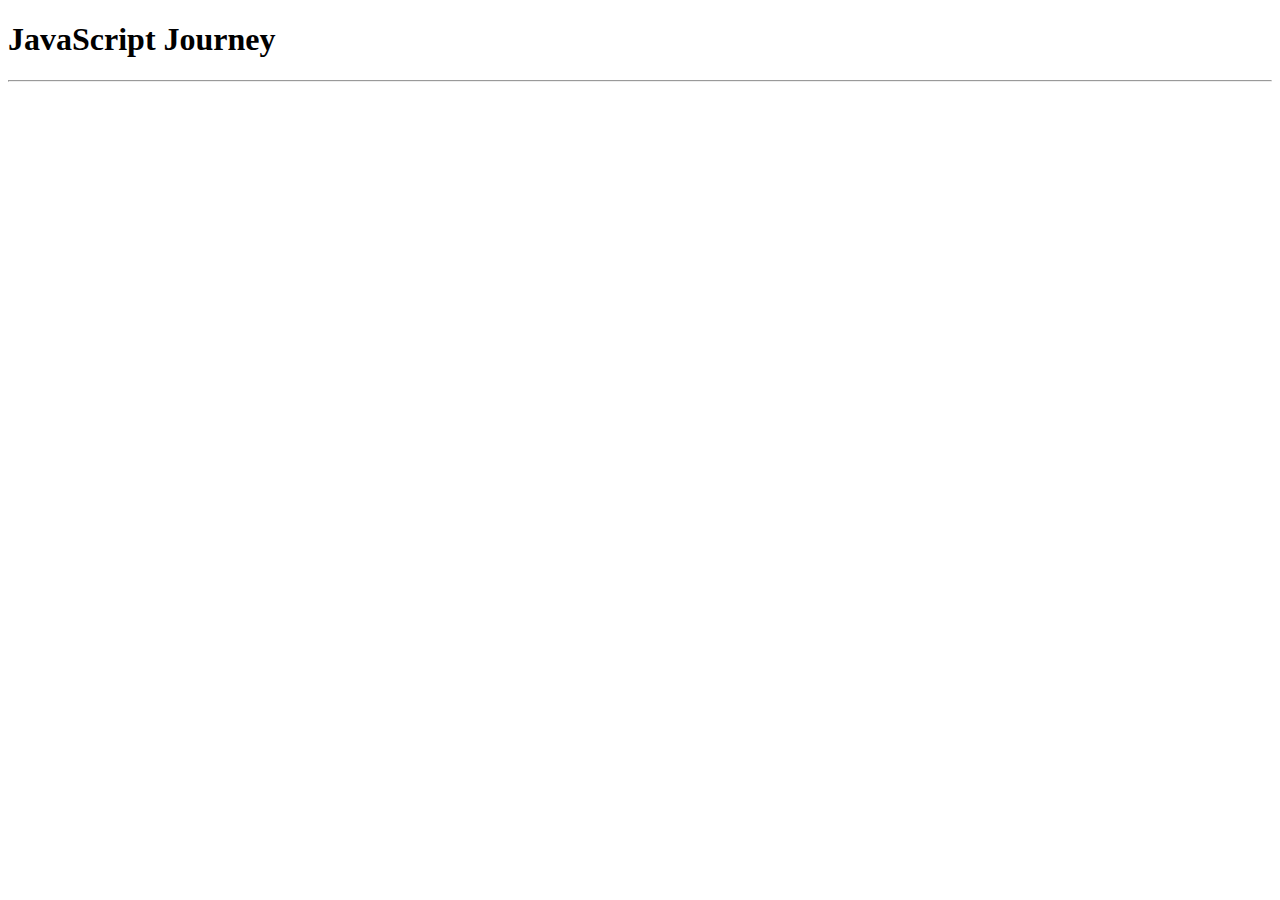
==== index.html @ 7492e6e6 "[update] index.html" ====
<!DOCTYPE html>
<html lang="en">
<head>
    <meta charset="UTF-8">
    <meta http-equiv="X-UA-Compatible" content="IE=edge">
    <meta name="viewport" content="width=device-width, initial-scale=1.0">
    <title>My JavaScript Exercises</title>
</head>
<body>
    <h1>JavaScript Journey</h1><hr>
    <script src="app.js"></script>
</body>
</html>
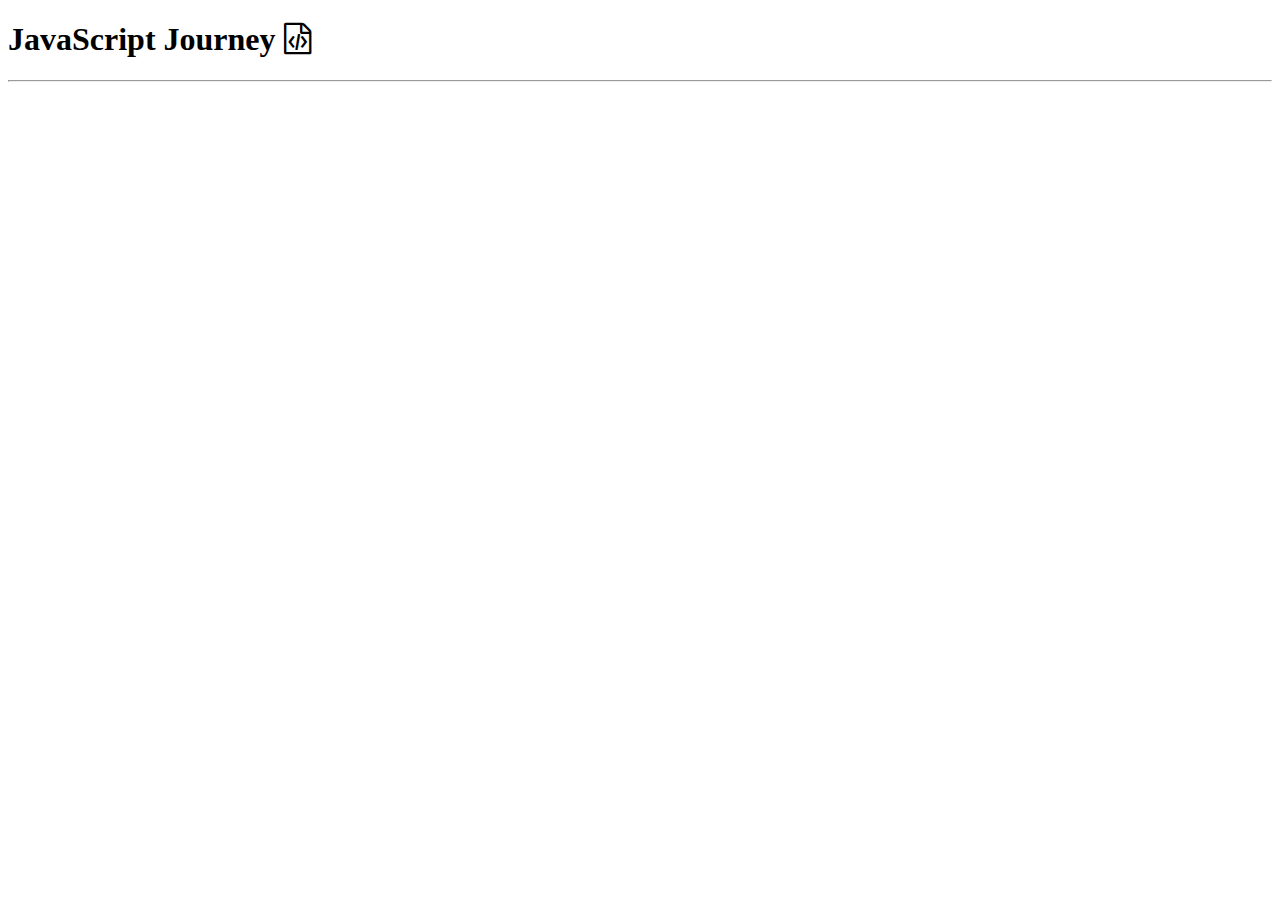
==== commit fc3b545a: "[update index.html]" ====
--- a/index.html
+++ b/index.html
@@ -4,10 +4,16 @@
     <meta charset="UTF-8">
     <meta http-equiv="X-UA-Compatible" content="IE=edge">
     <meta name="viewport" content="width=device-width, initial-scale=1.0">
+    <link rel="stylesheet" href="https://stackpath.bootstrapcdn.com/font-awesome/4.7.0/css/font-awesome.min.css">
+    <link rel="stylesheet" href="style.css">
     <title>My JavaScript Exercises</title>
 </head>
 <body>
-    <h1>JavaScript Journey</h1><hr>
+    <h1>JavaScript Journey <i class="fa fa-file-code-o" aria-hidden="true"></i>
+    </h1><hr>
+    
+
+
     <script src="app.js"></script>
 </body>
 </html>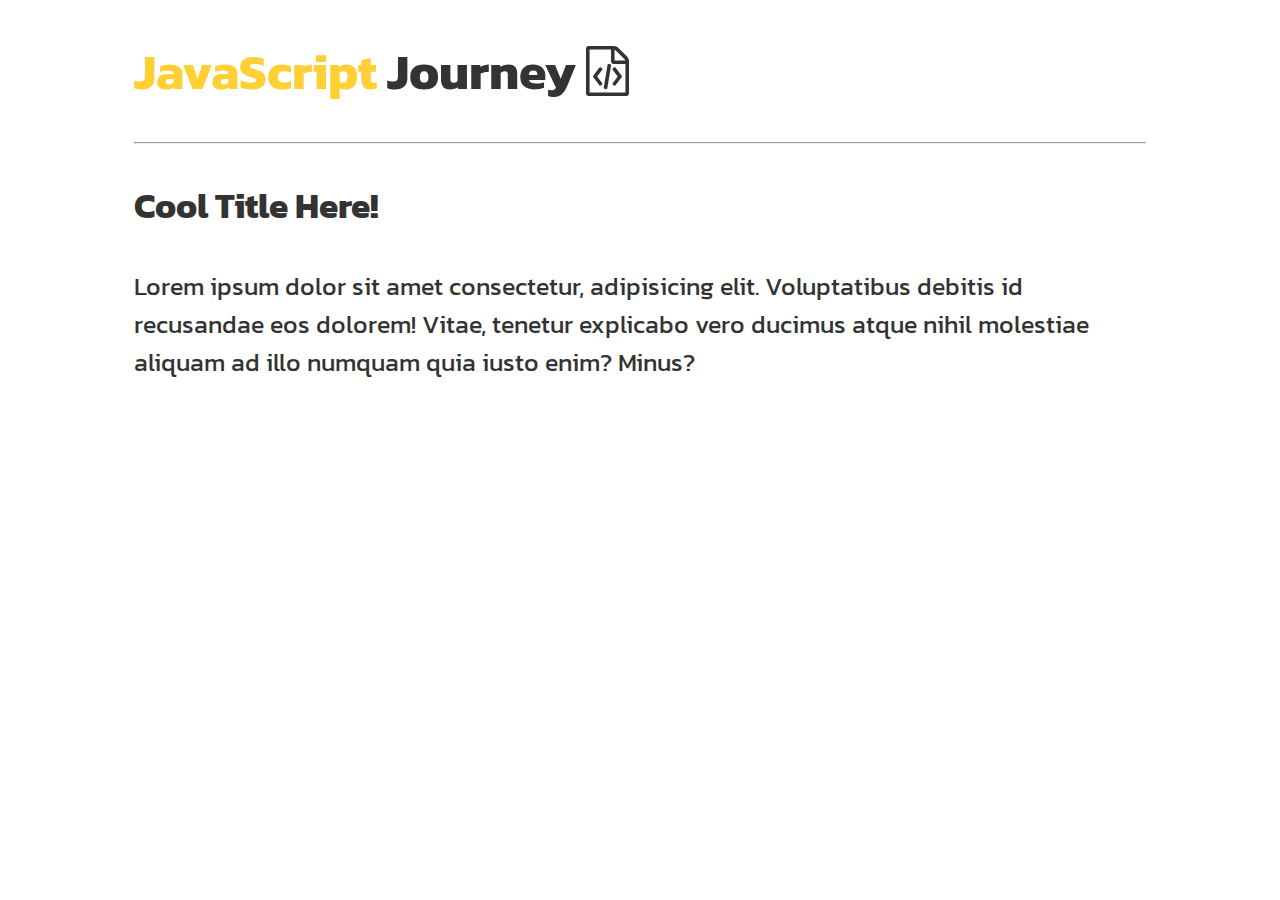
==== commit f2302b86: "[update style.css] added some style." ====
--- a/index.html
+++ b/index.html
@@ -1,19 +1,27 @@
 <!DOCTYPE html>
 <html lang="en">
-<head>
-    <meta charset="UTF-8">
-    <meta http-equiv="X-UA-Compatible" content="IE=edge">
-    <meta name="viewport" content="width=device-width, initial-scale=1.0">
-    <link rel="stylesheet" href="https://stackpath.bootstrapcdn.com/font-awesome/4.7.0/css/font-awesome.min.css">
-    <link rel="stylesheet" href="style.css">
+  <head>
+    <meta charset="UTF-8" />
+    <meta http-equiv="X-UA-Compatible" content="IE=edge" />
+    <meta name="viewport" content="width=device-width, initial-scale=1.0" />
+    <link
+      rel="stylesheet"
+      href="https://stackpath.bootstrapcdn.com/font-awesome/4.7.0/css/font-awesome.min.css"
+    />
+    <link rel="stylesheet" href="style.css" />
     <title>My JavaScript Exercises</title>
-</head>
-<body>
-    <h1>JavaScript Journey <i class="fa fa-file-code-o" aria-hidden="true"></i>
-    </h1><hr>
+  </head>
+  <body>
+      <div class="title">
+    <h1>
+      <span class="js-color">JavaScript</span> Journey <i class="fa fa-file-code-o" aria-hidden="true"></i>
+    </h1>
+    <hr />
+    <h3>Cool Title Here!</h3>
+    <p>Lorem ipsum dolor sit amet consectetur, adipisicing elit. Voluptatibus debitis id recusandae eos dolorem! Vitae, tenetur explicabo vero ducimus atque nihil molestiae aliquam ad illo numquam quia iusto enim? Minus?</p>
+    </div>
     
-
-
     <script src="app.js"></script>
-</body>
-</html>+    
+  </body>
+</html>
--- a/style.css
+++ b/style.css
@@ -0,0 +1,26 @@
+@import url('https://fonts.googleapis.com/css2?family=Kanit&display=swap');
+* {
+    font-family: 'Kanit', sans-serif;
+    color: rgb(51, 51, 51);
+}
+
+.title {
+    margin-left: 10%;
+    margin-right: 10%;
+}
+
+h1 {
+    font-size: 50px;
+}
+
+h3 {
+    font-size: 35px;
+}
+p{
+    font-size: 25px;
+   
+}
+
+.js-color {
+    color: #ffc400c9;
+}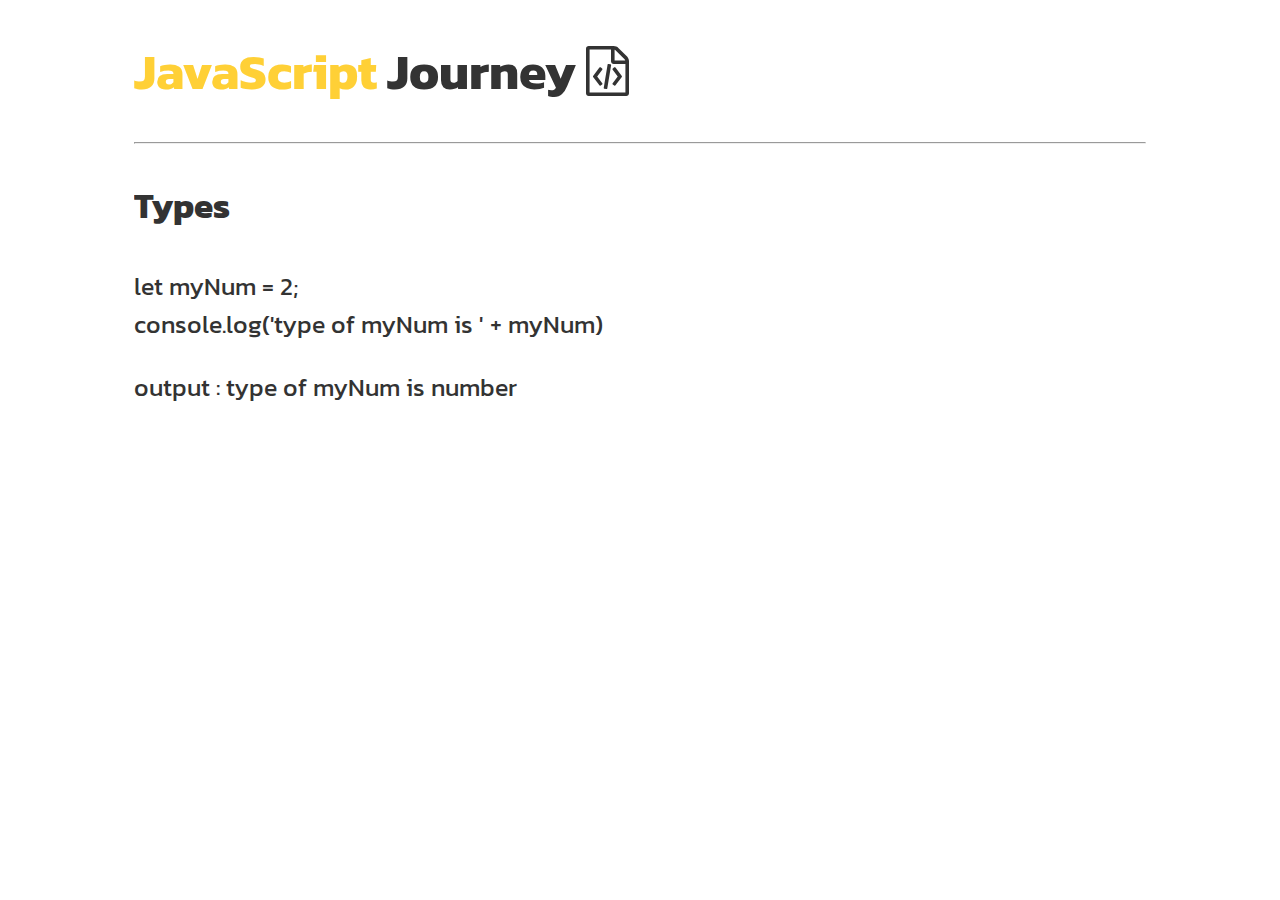
==== commit 52ffb85f: "[index.html]" ====
--- a/index.html
+++ b/index.html
@@ -17,8 +17,10 @@
       <span class="js-color">JavaScript</span> Journey <i class="fa fa-file-code-o" aria-hidden="true"></i>
     </h1>
     <hr />
-    <h3>Cool Title Here!</h3>
-    <p>Lorem ipsum dolor sit amet consectetur, adipisicing elit. Voluptatibus debitis id recusandae eos dolorem! Vitae, tenetur explicabo vero ducimus atque nihil molestiae aliquam ad illo numquam quia iusto enim? Minus?</p>
+    <h3>Types</h3>
+    <h2 id="Types"></h2>
+    <p>let myNum = 2; <br> console.log('type of myNum is ' + myNum)</p>
+    <p>output : type of myNum is number </p>
     </div>
     
     <script src="app.js"></script>
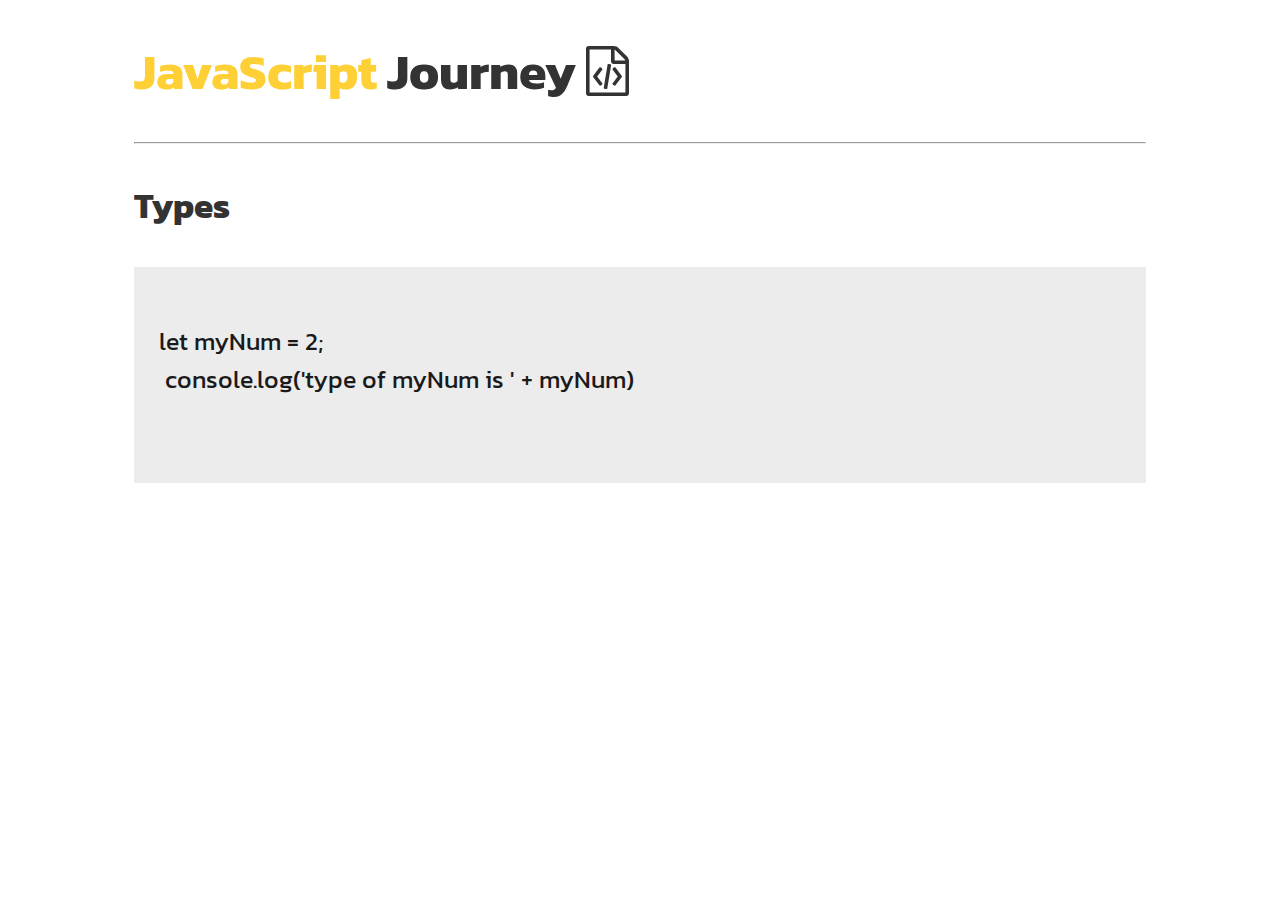
==== commit 30015089: "[update index.html]" ====
--- a/index.html
+++ b/index.html
@@ -19,8 +19,9 @@
     <hr />
     <h3>Types</h3>
     <h2 id="Types"></h2>
+    <pre>
     <p>let myNum = 2; <br> console.log('type of myNum is ' + myNum)</p>
-    <p>output : type of myNum is number </p>
+    </pre>
     </div>
     
     <script src="app.js"></script>
--- a/style.css
+++ b/style.css
@@ -16,9 +16,21 @@
 h3 {
     font-size: 35px;
 }
-p{
+
+p {
     font-size: 25px;
-   
+}
+
+pre{
+    background-color: rgb(236, 236, 236);
+    display: block;
+    white-space: pre;
+    margin: 1em 0px;
+    font-size: 20px;
+}
+pre p {
+    padding-left: 1em;
+    color: rgb(26, 26, 26);
 }
 
 .js-color {
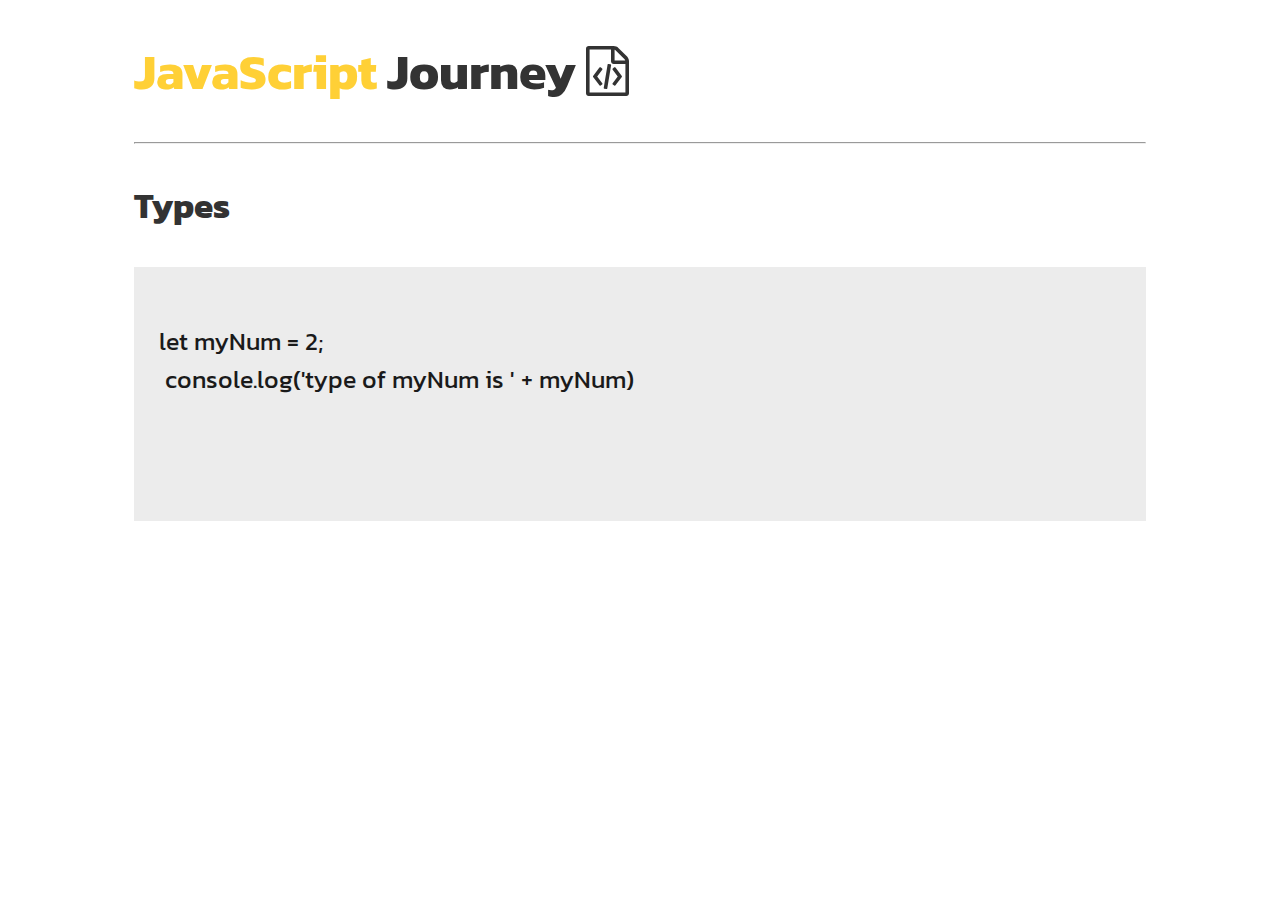
==== commit 454bb7ee: "test" ====
--- a/index.html
+++ b/index.html
@@ -20,7 +20,8 @@
     <h3>Types</h3>
     <h2 id="Types"></h2>
     <pre>
-    <p>let myNum = 2; <br> console.log('type of myNum is ' + myNum)</p>
+    <p>let myNum = 2; <br> console.log('type of myNum is ' + myNum)
+    </p>
     </pre>
     </div>
     
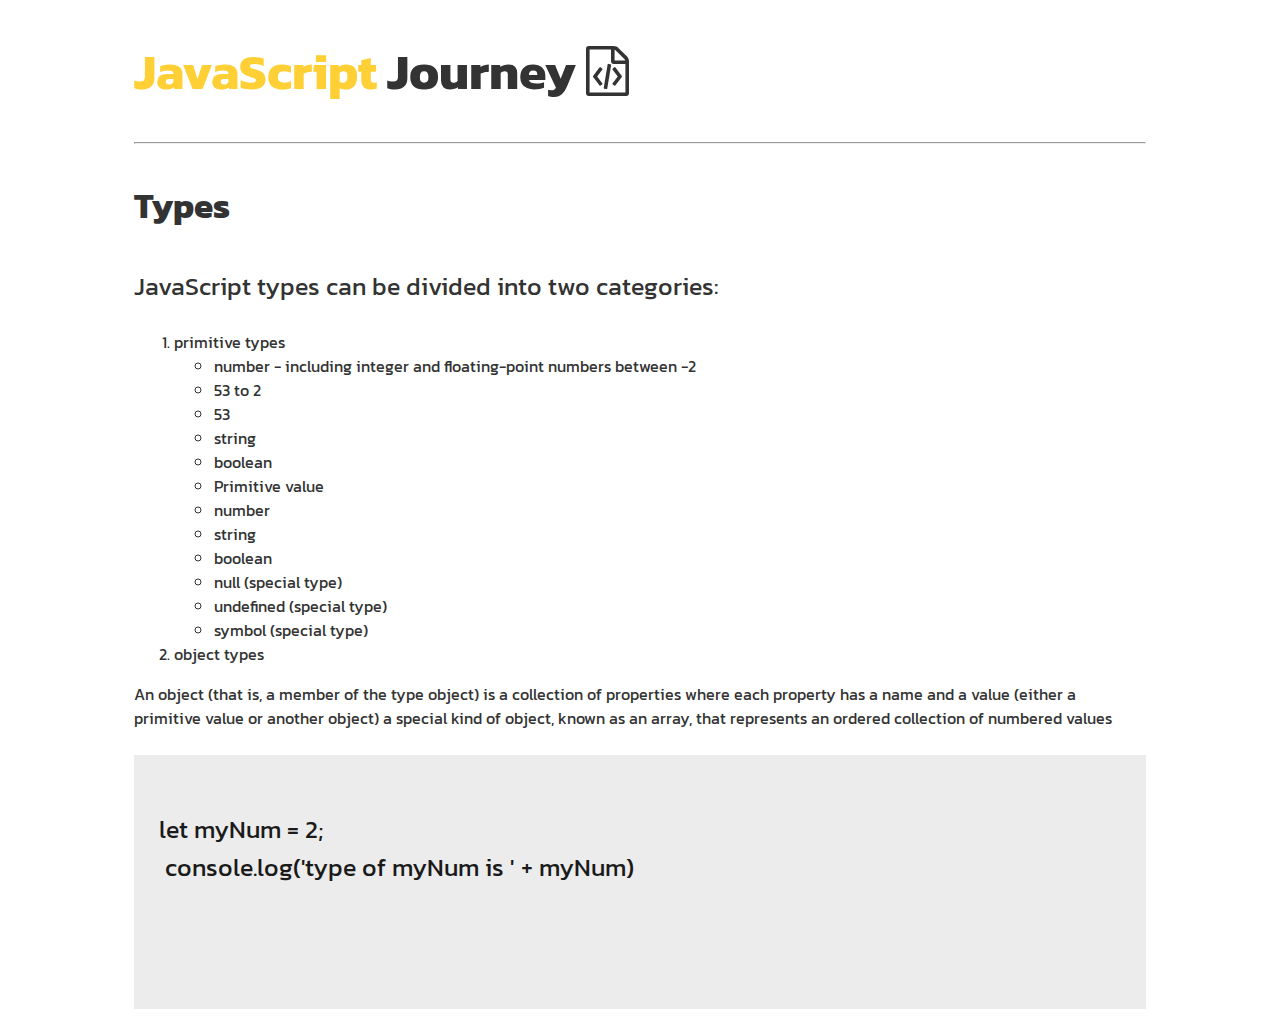
==== commit 7bb4aed2: "[update index.html]" ====
--- a/index.html
+++ b/index.html
@@ -12,20 +12,46 @@
     <title>My JavaScript Exercises</title>
   </head>
   <body>
-      <div class="title">
-    <h1>
-      <span class="js-color">JavaScript</span> Journey <i class="fa fa-file-code-o" aria-hidden="true"></i>
-    </h1>
-    <hr />
-    <h3>Types</h3>
-    <h2 id="Types"></h2>
-    <pre>
+    <div class="title">
+      <h1>
+        <span class="js-color">JavaScript</span> Journey
+        <i class="fa fa-file-code-o" aria-hidden="true"></i>
+      </h1>
+      <hr />
+      <h3>Types</h3>
+      <h2 id="Types"></h2>
+      <p>JavaScript types can be divided into two categories: <br /></p>
+      <ol>
+        <li>primitive types</li>
+        <ul>
+          <li>
+            number - including integer and floating-point numbers between -2
+          </li>
+          <li>53 to 2</li>
+          <li>53</li>
+          <li>string</li>
+          <li>boolean</li>
+          <li>Primitive value</li>
+          <li>number</li>
+          <li>string</li>
+          <li>boolean</li>
+          <li>null (special type)</li>
+          <li>undefined (special type)</li>
+          <li>symbol (special type)</li>
+        </ul>
+        <li>object types</li>
+      </ol>
+      An object (that is, a member of the type object) is a collection of
+      properties where each property has a name and a value (either a primitive
+      value or another object) a special kind of object, known as an array, that
+      represents an ordered collection of numbered values
+      <p></p>
+      <pre>
     <p>let myNum = 2; <br> console.log('type of myNum is ' + myNum)
     </p>
     </pre>
     </div>
-    
+
     <script src="app.js"></script>
-    
   </body>
 </html>
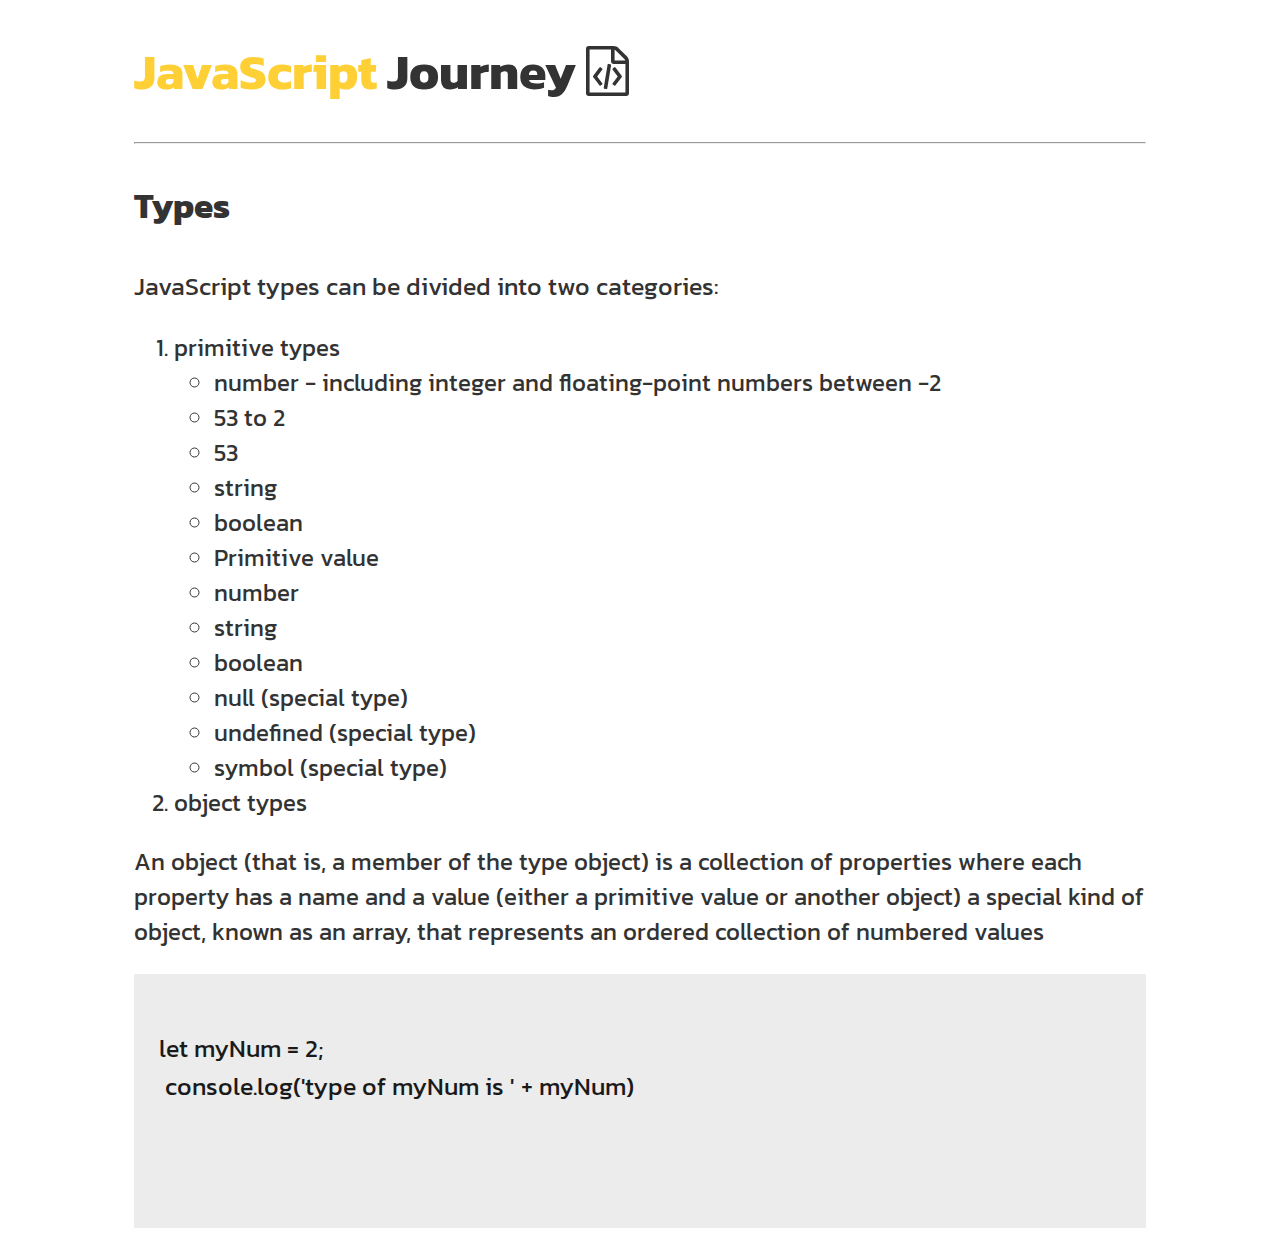
==== commit 06c33594: "[update]" ====
--- a/index.html
+++ b/index.html
@@ -16,10 +16,13 @@
       <h1>
         <span class="js-color">JavaScript</span> Journey
         <i class="fa fa-file-code-o" aria-hidden="true"></i>
+        <!--<a href="#type-section" class="types-header"><li>TYPES</li></a>-->
       </h1>
+
       <hr />
+    </div>
+    <div class="type-section">
       <h3>Types</h3>
-      <h2 id="Types"></h2>
       <p>JavaScript types can be divided into two categories: <br /></p>
       <ol>
         <li>primitive types</li>
--- a/style.css
+++ b/style.css
@@ -21,13 +21,14 @@
     font-size: 25px;
 }
 
-pre{
+pre {
     background-color: rgb(236, 236, 236);
     display: block;
     white-space: pre;
     margin: 1em 0px;
     font-size: 20px;
 }
+
 pre p {
     padding-left: 1em;
     color: rgb(26, 26, 26);
@@ -35,4 +36,16 @@
 
 .js-color {
     color: #ffc400c9;
-}+}
+
+.type-section{
+    font-size: 1.5em;
+    margin-left: 10%;
+    margin-right: 10%;
+}
+
+/*.types-header li{
+    font-size: .5em;
+    float: right;
+    text-decoration: none;
+}*/